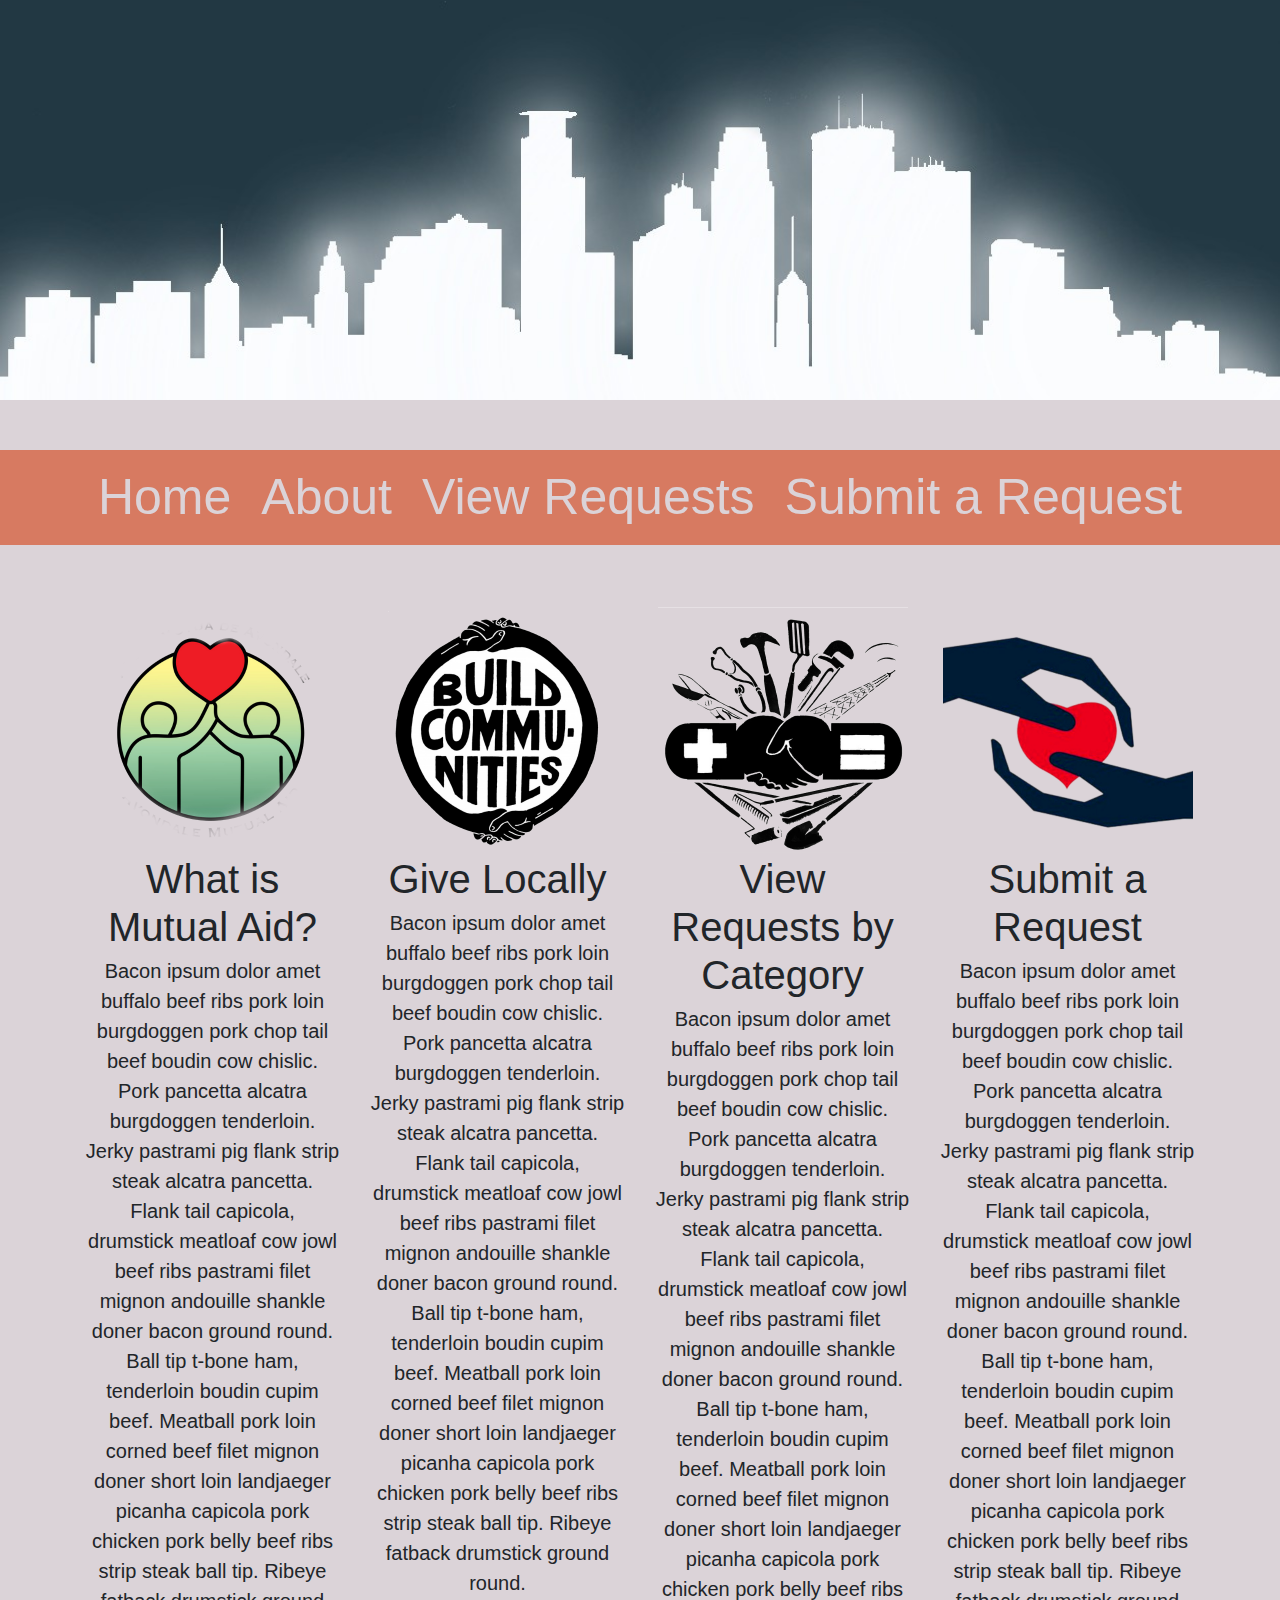
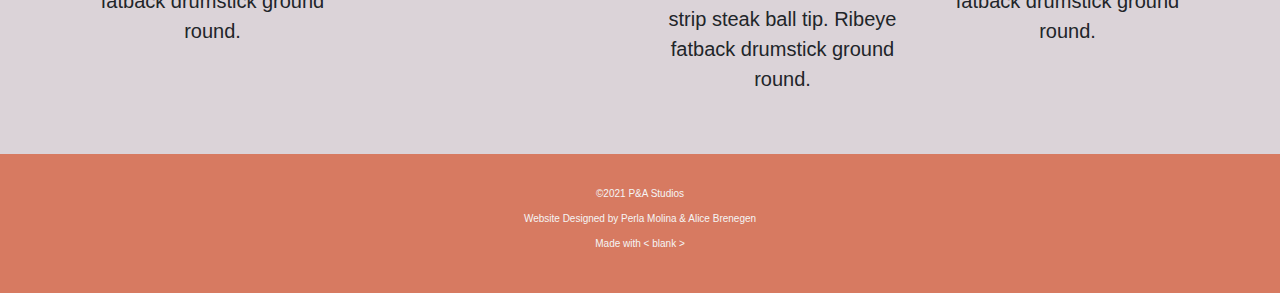
==== index.html @ b391c6ad "reconfigure contact and about page and added google form embed." ====
<!DOCTYPE html>
<html lang="en">
<head>
<meta charset="UTF-8">
<meta http-equiv="X-UA-Compatible" content="IE=edge">
<meta name="viewport" content="width=device-width, initial-scale=1">
<link rel="stylesheet" href="css/bootstrap.min.css">
<link rel="stylesheet" href="css/styles.css">

<!--bootstrap for nav -->
<link rel="stylesheet" href="https://stackpath.bootstrapcdn.com/bootstrap/4.4.1/css/bootstrap.min.css" integrity="sha384-Vkoo8x4CGsO3+Hhxv8T/Q5PaXtkKtu6ug5TOeNV6gBiFeWPGFN9MuhOf23Q9Ifjh" crossorigin="anonymous">
<script src="https://code.jquery.com/jquery-3.4.1.slim.min.js" integrity="sha384-J6qa4849blE2+poT4WnyKhv5vZF5SrPo0iEjwBvKU7imGFAV0wwj1yYfoRSJoZ+n" crossorigin="anonymous"></script>
<script src="https://cdn.jsdelivr.net/npm/popper.js@1.16.0/dist/umd/popper.min.js" integrity="sha384-Q6E9RHvbIyZFJoft+2mJbHaEWldlvI9IOYy5n3zV9zzTtmI3UksdQRVvoxMfooAo" crossorigin="anonymous"></script>
<script src="https://stackpath.bootstrapcdn.com/bootstrap/4.4.1/js/bootstrap.min.js" integrity="sha384-wfSDF2E50Y2D1uUdj0O3uMBJnjuUD4Ih7YwaYd1iqfktj0Uod8GCExl3Og8ifwB6" crossorigin="anonymous"></script>

<!--<script src="https://ajax.googleapis.com/ajax/libs/jquery/3.4.0/jquery.min.js"></script>
<script src="https://maxcdn.bootstrapcdn.com/bootstrap/3.4.0/js/bootstrap.min.js"></script>-->

<title>Minnesota Gives</title>
</head>
<body style="background-color:#DBD3D8;">

<header class="bgimage">
	<div class="container">
		<h1></h1>
  </div>
</header>

<!--Navbar-->
<ul class="nav justify-content-center">
  <li class="nav-item">
    <a class="nav-link" href="index.html">Home</a>
  </li>
  <li class="nav-item">
    <a class="nav-link" href="about.html">About</a>
  </li>
  <li class="nav-item">
    <a class="nav-link" href="#">View Requests</a>
  </li>
  <li class="nav-item">
    <a class="nav-link" href="contact.html">Submit a Request</a>
  </li>
</ul>

<br/>
<br/>

<div class="content container">
  <!--<h2 align="center"></h2>-->
    
  <br/>
  <br/>

  <div class="row">
    <section class="col-sm-3"> <img class="icon" src="images/SubmitRequestEDITED.png" alt="Mutual Aid icon - two figures holding hands">
      <h1 align="center">What is Mutual Aid?</h1>
      <p>Bacon ipsum dolor amet buffalo beef ribs pork loin burgdoggen pork chop tail beef boudin cow chislic. Pork pancetta alcatra burgdoggen tenderloin. Jerky pastrami pig flank strip steak alcatra pancetta. Flank tail capicola, drumstick meatloaf cow jowl beef ribs pastrami filet mignon andouille shankle doner bacon ground round. Ball tip t-bone ham, tenderloin boudin cupim beef. Meatball pork loin corned beef filet mignon doner short loin landjaeger picanha capicola pork chicken pork belly beef ribs strip steak ball tip. Ribeye fatback drumstick ground round.</p>
    </section>
    <section class="col-sm-3"> <img class="icon" src="images/CommunityEDITED.png" alt="The words 'build community' with ands encircling it">
      <h1 align="center">Give Locally</h1>
      <p>Bacon ipsum dolor amet buffalo beef ribs pork loin burgdoggen pork chop tail beef boudin cow chislic. Pork pancetta alcatra burgdoggen tenderloin. Jerky pastrami pig flank strip steak alcatra pancetta. Flank tail capicola, drumstick meatloaf cow jowl beef ribs pastrami filet mignon andouille shankle doner bacon ground round. Ball tip t-bone ham, tenderloin boudin cupim beef. Meatball pork loin corned beef filet mignon doner short loin landjaeger picanha capicola pork chicken pork belly beef ribs strip steak ball tip. Ribeye fatback drumstick ground round.</p>
    </section>
    
    <div class="clearfix visible-sm-block"></div>
    
    <section class="col-sm-3"> <img class="icon" src="images/ToolsEDITED.png" alt="Icon with two hands holding a toolbox">
      <h1 align="center">View Requests by Category</h1>
      <p>Bacon ipsum dolor amet buffalo beef ribs pork loin burgdoggen pork chop tail beef boudin cow chislic. Pork pancetta alcatra burgdoggen tenderloin. Jerky pastrami pig flank strip steak alcatra pancetta. Flank tail capicola, drumstick meatloaf cow jowl beef ribs pastrami filet mignon andouille shankle doner bacon ground round. Ball tip t-bone ham, tenderloin boudin cupim beef. Meatball pork loin corned beef filet mignon doner short loin landjaeger picanha capicola pork chicken pork belly beef ribs strip steak ball tip. Ribeye fatback drumstick ground round.</p>
    </section>
    
    <div class="clearfix visible-md-block"></div>
    
    <section class="col-sm-3"> <img class="icon" src="images/handsheartEDITED.png" alt="Hands holding heart">
      <h1 align="center">Submit a Request</h1>
      <p>Bacon ipsum dolor amet buffalo beef ribs pork loin burgdoggen pork chop tail beef boudin cow chislic. Pork pancetta alcatra burgdoggen tenderloin. Jerky pastrami pig flank strip steak alcatra pancetta. Flank tail capicola, drumstick meatloaf cow jowl beef ribs pastrami filet mignon andouille shankle doner bacon ground round. Ball tip t-bone ham, tenderloin boudin cupim beef. Meatball pork loin corned beef filet mignon doner short loin landjaeger picanha capicola pork chicken pork belly beef ribs strip steak ball tip. Ribeye fatback drumstick ground round.</p>
    </section>
    
    <!-- <div class="clearfix"></div> -->
    <div class="clearfix visible-sm-block"></div>
  </div>
  <!-- row --> 
</div>
<!-- content container -->

<!-- Footer -->
<footer class="text-center">
  <p>&copy;2021 P&A Studios</p>
  <p>Website Designed by Perla Molina & Alice Brenegen</p>
  <p>Made with < blank ></p> 
</footer> 

<script src="js/jquery-2.1.4.min.js"></script> 
<script src="js/bootstrap.min.js"></script> 
<script src="js/script.js"></script>
</body>
</html>
---- css/styles.css ----
body {
	color:#FF0033;}

.bgimage {
	background-image:url(../images/skyline.jpg);
	background-position:center;
	background-size:cover;
	height:400px;}
	
.icon {
  max-width: 250px;
  margin: 0 auto;
  display: block;
}

.services section {
  text-align: center;
}
	
@media(min-width: 1200px) {
	.content h1 {
		font-size: 54px;}
	.content section h1 {
		font-size: 40px;}
	p {
		font-size: 20px;}
	.content section {
		text-align: center;}}

/* Nav bar */
.nav {
	font-size: 50px;
	margin-top: 50px;
	color: black;
	background-color: #d77a61;
}
/* Text */
.nav-item a {
	color: #dbd3d8;
}
/* Text when hovering */
.nav-item a:hover {
	color: #d77a61;
}
/* Text When Clicked */
.nav-item a:active {
	color: #223843;
}

/*.nav-tabs li a {
    color: #777;
	margin: auto;
}
.navbar {
	font-family: Montserrat, sans-serif;
	margin-bottom: 0;
	background-color: #FFB6C1;
	border: 0;
	font-size: 20px !important;
	letter-spacing: 4px;
	opacity: 0.9;
	margin-right: auto;
}
.navbar li a, .navbar .navbar-brand { 
	color: #000 !important;
	margin-left:5px;
	margin-right:5px;
}
.navbar-nav li a:hover {
	color: #fff !important;
}
.navbar-nav li.active a {
	color: #fff !important;
	background-color: #29292c !important;
}
.navbar-default .navbar-toggle {
	border-color: transparent;
	margin: auto;
}*/

footer {
    background-color: #d77a61;
    color: #f5f5f5;
    padding: 32px;
    margin-top: 50px;
}
footer p {
	font-size: 10px;
}
footer a {
    color: #f5f5f5;
}
footer a:hover {
    color: #777;
    text-decoration: none;
}
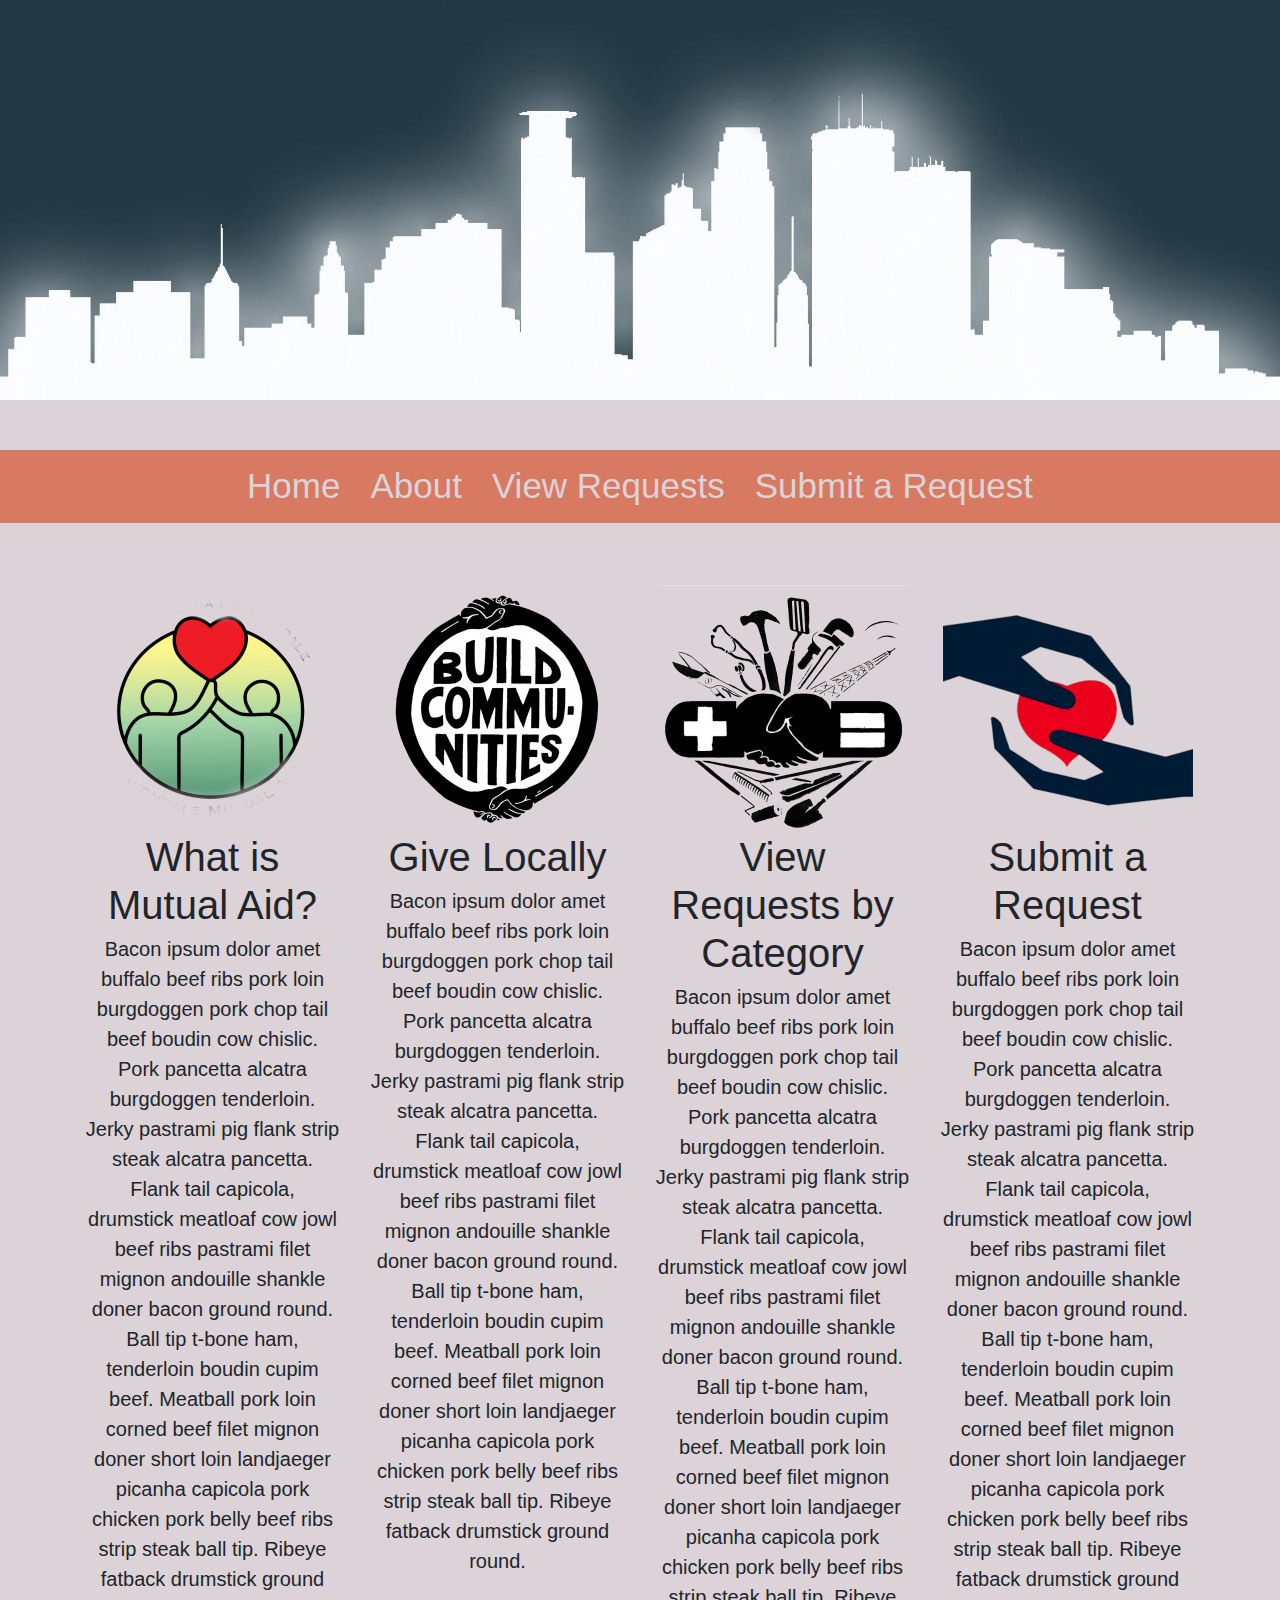
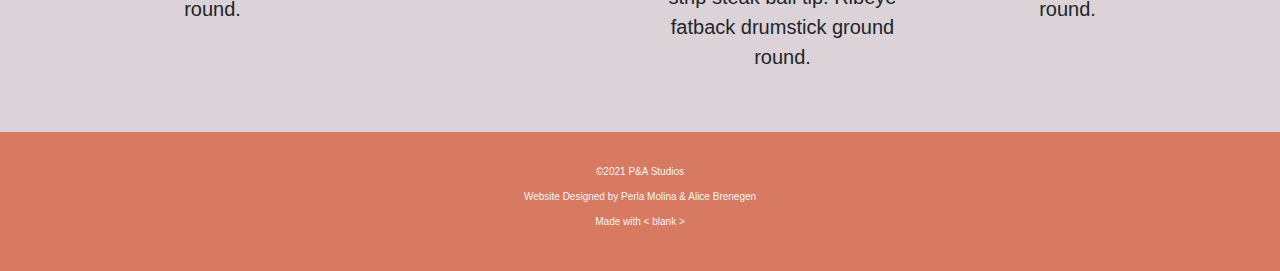
==== commit f25395b6: "created view.html with categories to view mutual aid requests" ====
--- a/index.html
+++ b/index.html
@@ -13,20 +13,17 @@
 <script src="https://cdn.jsdelivr.net/npm/popper.js@1.16.0/dist/umd/popper.min.js" integrity="sha384-Q6E9RHvbIyZFJoft+2mJbHaEWldlvI9IOYy5n3zV9zzTtmI3UksdQRVvoxMfooAo" crossorigin="anonymous"></script>
 <script src="https://stackpath.bootstrapcdn.com/bootstrap/4.4.1/js/bootstrap.min.js" integrity="sha384-wfSDF2E50Y2D1uUdj0O3uMBJnjuUD4Ih7YwaYd1iqfktj0Uod8GCExl3Og8ifwB6" crossorigin="anonymous"></script>
 
-<!--<script src="https://ajax.googleapis.com/ajax/libs/jquery/3.4.0/jquery.min.js"></script>
-<script src="https://maxcdn.bootstrapcdn.com/bootstrap/3.4.0/js/bootstrap.min.js"></script>-->
-
 <title>Minnesota Gives</title>
 </head>
 <body style="background-color:#DBD3D8;">
 
 <header class="bgimage">
-	<div class="container">
-		<h1></h1>
+  <div class="container">
+    <h1></h1>
   </div>
 </header>
 
-<!--Navbar-->
+<!--Navbar start-->
 <ul class="nav justify-content-center">
   <li class="nav-item">
     <a class="nav-link" href="index.html">Home</a>
@@ -35,22 +32,24 @@
     <a class="nav-link" href="about.html">About</a>
   </li>
   <li class="nav-item">
-    <a class="nav-link" href="#">View Requests</a>
+    <a class="nav-link" href="view.html">View Requests</a>
   </li>
   <li class="nav-item">
-    <a class="nav-link" href="contact.html">Submit a Request</a>
+    <a class="nav-link" href="request.html">Submit a Request</a>
   </li>
 </ul>
+<!-- Navbar end-->
 
 <br/>
 <br/>
 
+<!-- start content container -->
 <div class="content container">
-  <!--<h2 align="center"></h2>-->
     
   <br/>
   <br/>
 
+  <!-- start row-->
   <div class="row">
     <section class="col-sm-3"> <img class="icon" src="images/SubmitRequestEDITED.png" alt="Mutual Aid icon - two figures holding hands">
       <h1 align="center">What is Mutual Aid?</h1>
@@ -75,19 +74,19 @@
       <p>Bacon ipsum dolor amet buffalo beef ribs pork loin burgdoggen pork chop tail beef boudin cow chislic. Pork pancetta alcatra burgdoggen tenderloin. Jerky pastrami pig flank strip steak alcatra pancetta. Flank tail capicola, drumstick meatloaf cow jowl beef ribs pastrami filet mignon andouille shankle doner bacon ground round. Ball tip t-bone ham, tenderloin boudin cupim beef. Meatball pork loin corned beef filet mignon doner short loin landjaeger picanha capicola pork chicken pork belly beef ribs strip steak ball tip. Ribeye fatback drumstick ground round.</p>
     </section>
     
-    <!-- <div class="clearfix"></div> -->
     <div class="clearfix visible-sm-block"></div>
   </div>
-  <!-- row --> 
+  <!-- end row --> 
 </div>
-<!-- content container -->
+<!-- end content container -->
 
-<!-- Footer -->
+<!-- Footer start -->
 <footer class="text-center">
   <p>&copy;2021 P&A Studios</p>
   <p>Website Designed by Perla Molina & Alice Brenegen</p>
   <p>Made with < blank ></p> 
 </footer> 
+<!-- Footer end-->
 
 <script src="js/jquery-2.1.4.min.js"></script> 
 <script src="js/bootstrap.min.js"></script> 
--- a/css/styles.css
+++ b/css/styles.css
@@ -1,11 +1,13 @@
 body {
-	color:#FF0033;}
+	color:#FF0033;
+}
 
 .bgimage {
 	background-image:url(../images/skyline.jpg);
 	background-position:center;
 	background-size:cover;
-	height:400px;}
+	height:400px;
+}
 	
 .icon {
   max-width: 250px;
@@ -26,10 +28,68 @@
 		font-size: 20px;}
 	.content section {
 		text-align: center;}}
+	/*for button links*/
+	.content section .btn {
+		font-size: 18px;
+	    padding: 10px 20px;
+	    background-color: darkblue;
+	    color: #FFF;
+	    border-radius: .5em;
+	    transition: .2s;
+	 }
+	.content section .btn:hover, .btn:focus {
+	    border: 1px solid #333;
+	    background-color: #FFF;
+	    color: darkblue;
+	}
+	/*dropdown css*/
+	.content section .accordion {
+	    background-color:#d77a61;
+	    color:#dbd3d8;
+	    cursor:pointer;
+	    padding:15px;
+	    width:100%;
+	    border:none;
+	    text-align:left;
+	    outline:none;
+	    font-size:20px;
+	    transition:0.4s;
+		font-family:Arial, Helvetica, sans-serif;}
+	.content section .accordion:hover {
+	    background-color: #dbd3d8;
+		color:#d77a61;}
+	.content section .accordion:active {
+	    background-color:#29292c;
+		color:#223843;}
+	.content section .panel {
+	    padding: 0 18px;
+	    display:block;
+	    background-color:#f1f1f1;
+	    max-height: 0;
+	    overflow: hidden;
+	    transition: max-height 0.2s ease-out;}
+	.content section .panel li {
+		font-family:Lato, sans-serif;
+		font-size:18px;}
+	.content section .panel h2 {
+		font-family:Lato, sans-serif;
+		color:#000;
+		font-size:25px;}
+	.content section .panel p {
+		font-family:400 19px/1.5 Lato, sans-serif;
+		color:#000;
+		font-size:18px;}
+	.content section .container-fluid {
+	  padding-right: 15px;
+	  padding-left: 15px;
+	  margin-right: auto;
+	  margin-left: auto;
+	}
+	/*end dropdown css*/
 
 /* Nav bar */
 .nav {
-	font-size: 50px;
+	font-size: 35px;
 	margin-top: 50px;
 	color: black;
 	background-color: #d77a61;
@@ -47,37 +107,6 @@
 	color: #223843;
 }
 
-/*.nav-tabs li a {
-    color: #777;
-	margin: auto;
-}
-.navbar {
-	font-family: Montserrat, sans-serif;
-	margin-bottom: 0;
-	background-color: #FFB6C1;
-	border: 0;
-	font-size: 20px !important;
-	letter-spacing: 4px;
-	opacity: 0.9;
-	margin-right: auto;
-}
-.navbar li a, .navbar .navbar-brand { 
-	color: #000 !important;
-	margin-left:5px;
-	margin-right:5px;
-}
-.navbar-nav li a:hover {
-	color: #fff !important;
-}
-.navbar-nav li.active a {
-	color: #fff !important;
-	background-color: #29292c !important;
-}
-.navbar-default .navbar-toggle {
-	border-color: transparent;
-	margin: auto;
-}*/
-
 footer {
     background-color: #d77a61;
     color: #f5f5f5;
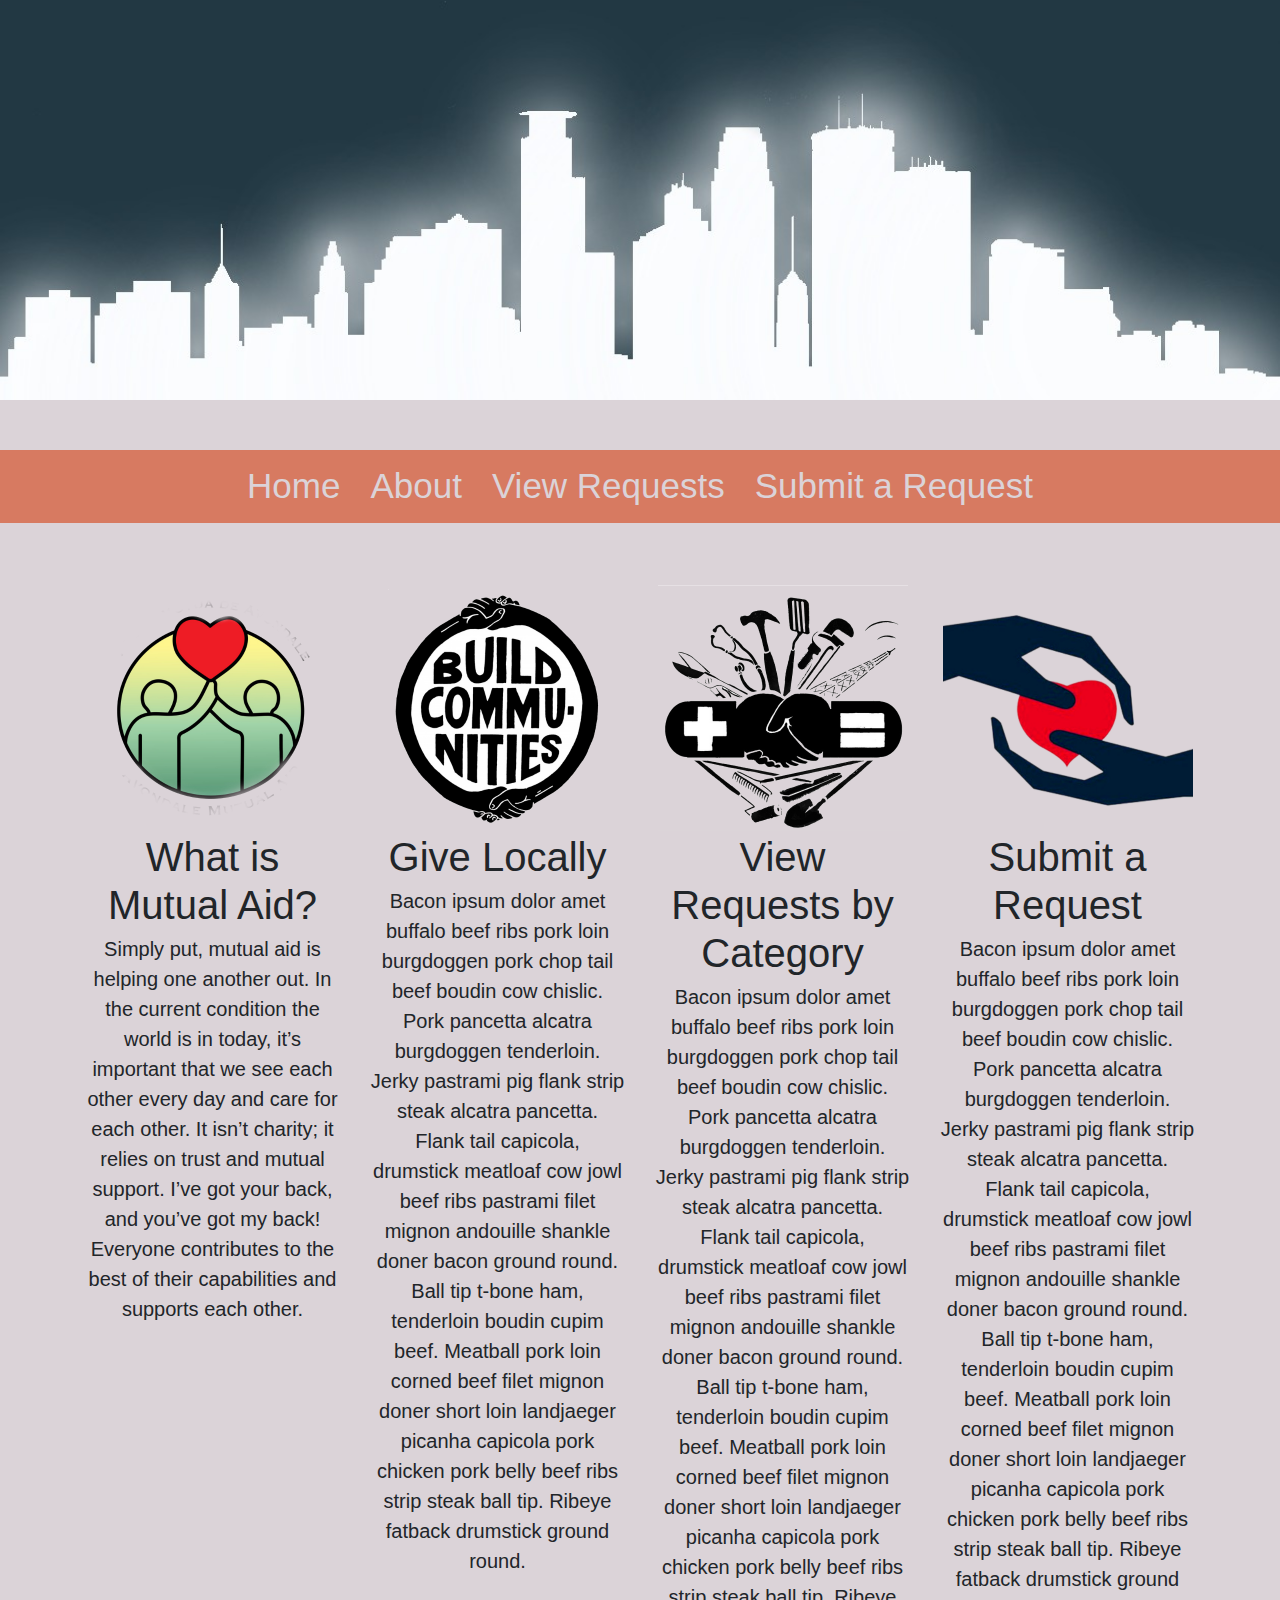
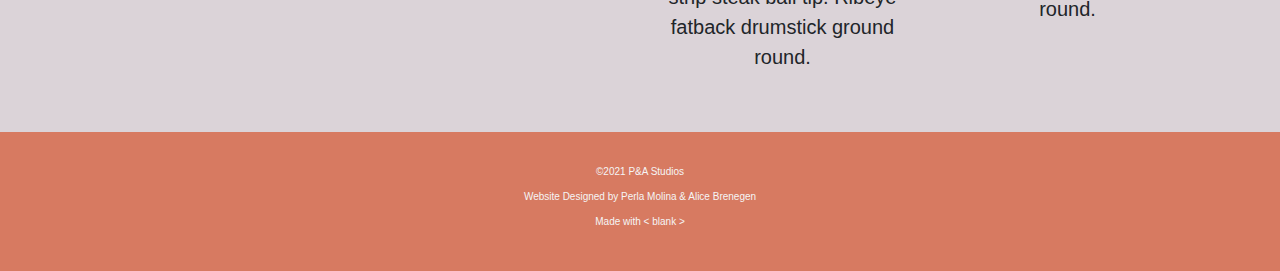
==== commit 55342d9e: "Update index.html" ====
--- a/index.html
+++ b/index.html
@@ -13,7 +13,7 @@
 <script src="https://cdn.jsdelivr.net/npm/popper.js@1.16.0/dist/umd/popper.min.js" integrity="sha384-Q6E9RHvbIyZFJoft+2mJbHaEWldlvI9IOYy5n3zV9zzTtmI3UksdQRVvoxMfooAo" crossorigin="anonymous"></script>
 <script src="https://stackpath.bootstrapcdn.com/bootstrap/4.4.1/js/bootstrap.min.js" integrity="sha384-wfSDF2E50Y2D1uUdj0O3uMBJnjuUD4Ih7YwaYd1iqfktj0Uod8GCExl3Og8ifwB6" crossorigin="anonymous"></script>
 
-<title>Minnesota Gives</title>
+<title>Minnesota Mutual Aid</title>
 </head>
 <body style="background-color:#DBD3D8;">
 
@@ -53,7 +53,7 @@
   <div class="row">
     <section class="col-sm-3"> <img class="icon" src="images/SubmitRequestEDITED.png" alt="Mutual Aid icon - two figures holding hands">
       <h1 align="center">What is Mutual Aid?</h1>
-      <p>Bacon ipsum dolor amet buffalo beef ribs pork loin burgdoggen pork chop tail beef boudin cow chislic. Pork pancetta alcatra burgdoggen tenderloin. Jerky pastrami pig flank strip steak alcatra pancetta. Flank tail capicola, drumstick meatloaf cow jowl beef ribs pastrami filet mignon andouille shankle doner bacon ground round. Ball tip t-bone ham, tenderloin boudin cupim beef. Meatball pork loin corned beef filet mignon doner short loin landjaeger picanha capicola pork chicken pork belly beef ribs strip steak ball tip. Ribeye fatback drumstick ground round.</p>
+      <p>Simply put, mutual aid is helping one another out. In the current condition the world is in today, it’s important that we see each other every day and care for each other. It isn’t charity; it relies on trust and mutual support. I’ve got your back, and you’ve got my back! Everyone contributes to the best of their capabilities and supports each other.  </p>
     </section>
     <section class="col-sm-3"> <img class="icon" src="images/CommunityEDITED.png" alt="The words 'build community' with ands encircling it">
       <h1 align="center">Give Locally</h1>
--- a/css/styles.css
+++ b/css/styles.css
@@ -28,12 +28,13 @@
 		font-size: 20px;}
 	.content section {
 		text-align: center;}}
+	
 	/*for button links*/
 	.content section .btn {
 		font-size: 18px;
 	    padding: 10px 20px;
-	    background-color: darkblue;
-	    color: #FFF;
+	    background-color: #d77a61;
+	    color: #eff1f3;
 	    border-radius: .5em;
 	    transition: .2s;
 	 }
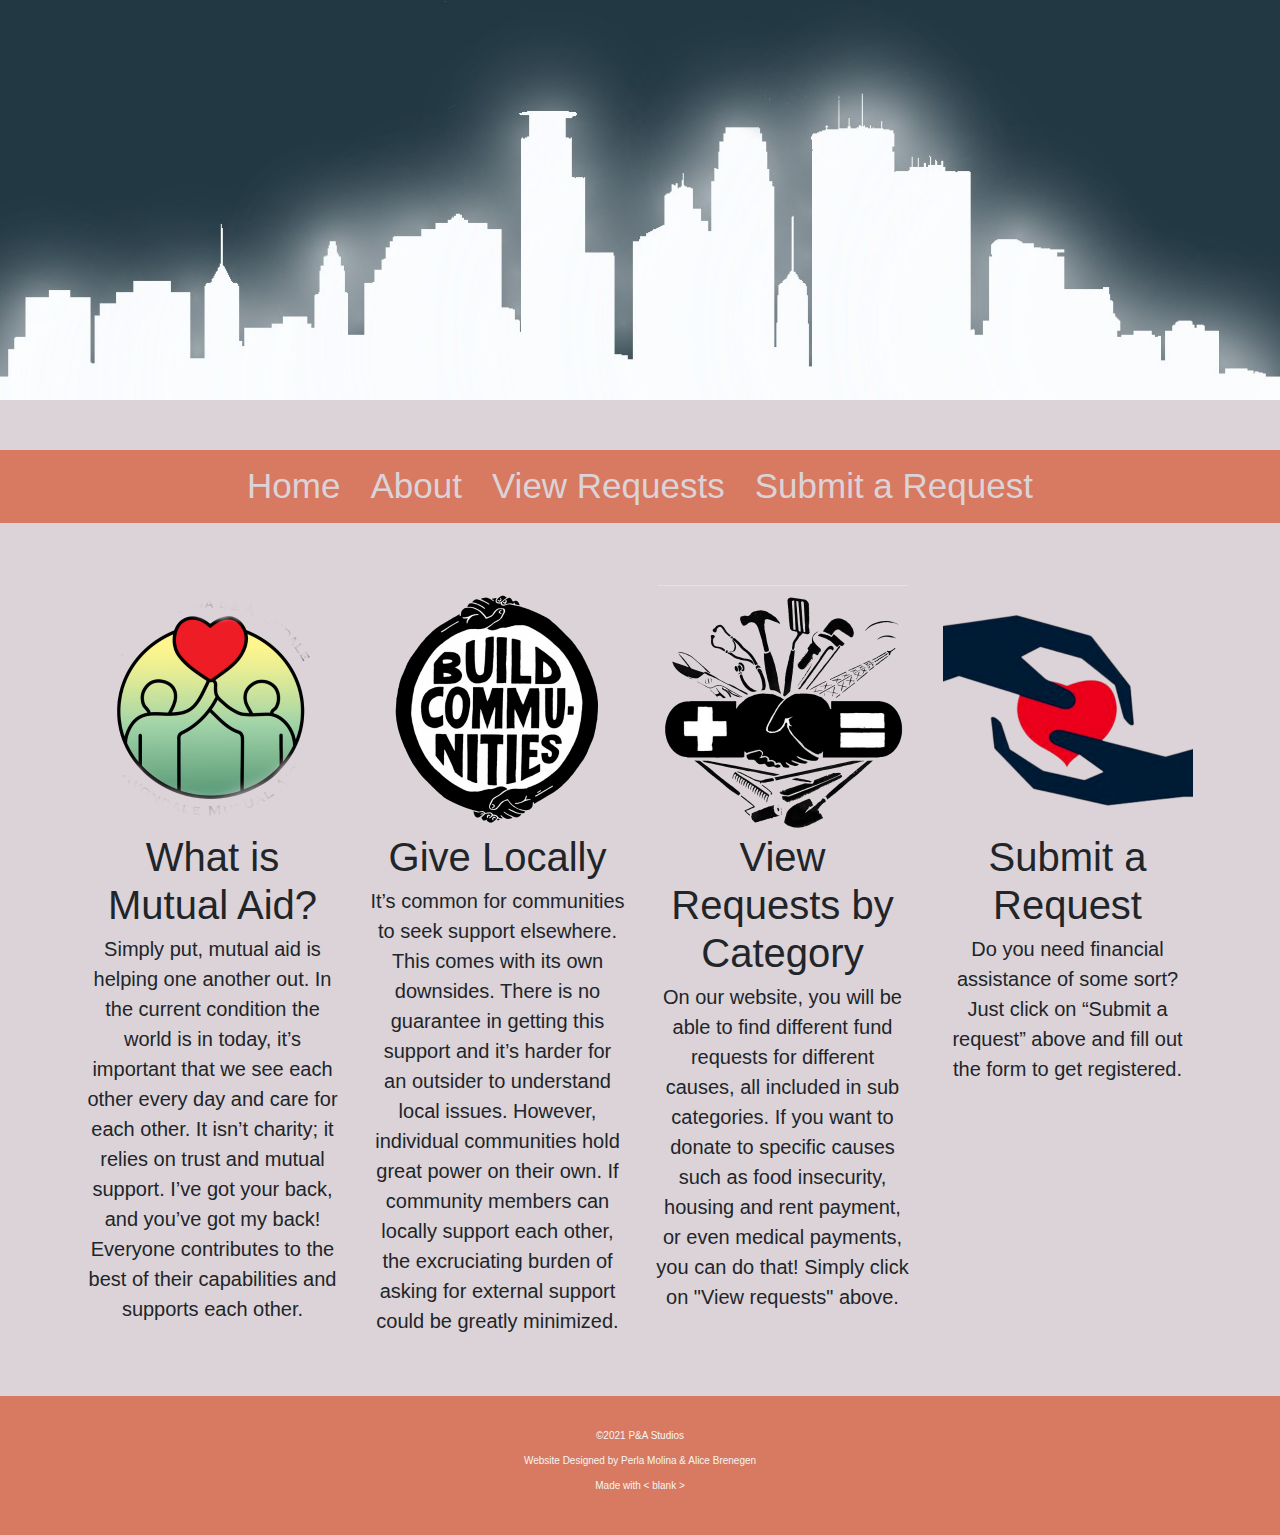
==== commit b7c240c3: "Update index.html" ====
--- a/index.html
+++ b/index.html
@@ -57,21 +57,21 @@
     </section>
     <section class="col-sm-3"> <img class="icon" src="images/CommunityEDITED.png" alt="The words 'build community' with ands encircling it">
       <h1 align="center">Give Locally</h1>
-      <p>Bacon ipsum dolor amet buffalo beef ribs pork loin burgdoggen pork chop tail beef boudin cow chislic. Pork pancetta alcatra burgdoggen tenderloin. Jerky pastrami pig flank strip steak alcatra pancetta. Flank tail capicola, drumstick meatloaf cow jowl beef ribs pastrami filet mignon andouille shankle doner bacon ground round. Ball tip t-bone ham, tenderloin boudin cupim beef. Meatball pork loin corned beef filet mignon doner short loin landjaeger picanha capicola pork chicken pork belly beef ribs strip steak ball tip. Ribeye fatback drumstick ground round.</p>
+      <p>It’s common for communities to seek support elsewhere. This comes with its own downsides. There is no guarantee in getting this support and it’s harder for an outsider to understand local issues. However, individual communities hold great power on their own. If community members can locally support each other, the excruciating burden of asking for external support could be greatly minimized. </p>
     </section>
     
     <div class="clearfix visible-sm-block"></div>
     
     <section class="col-sm-3"> <img class="icon" src="images/ToolsEDITED.png" alt="Icon with two hands holding a toolbox">
       <h1 align="center">View Requests by Category</h1>
-      <p>Bacon ipsum dolor amet buffalo beef ribs pork loin burgdoggen pork chop tail beef boudin cow chislic. Pork pancetta alcatra burgdoggen tenderloin. Jerky pastrami pig flank strip steak alcatra pancetta. Flank tail capicola, drumstick meatloaf cow jowl beef ribs pastrami filet mignon andouille shankle doner bacon ground round. Ball tip t-bone ham, tenderloin boudin cupim beef. Meatball pork loin corned beef filet mignon doner short loin landjaeger picanha capicola pork chicken pork belly beef ribs strip steak ball tip. Ribeye fatback drumstick ground round.</p>
+      <p>On our website, you will be able to find different fund requests for different causes, all included in sub categories. If you want to donate to specific causes such as food insecurity, housing and rent payment, or even medical payments, you can do that! Simply click on "View requests" above. </p>
     </section>
     
     <div class="clearfix visible-md-block"></div>
     
     <section class="col-sm-3"> <img class="icon" src="images/handsheartEDITED.png" alt="Hands holding heart">
       <h1 align="center">Submit a Request</h1>
-      <p>Bacon ipsum dolor amet buffalo beef ribs pork loin burgdoggen pork chop tail beef boudin cow chislic. Pork pancetta alcatra burgdoggen tenderloin. Jerky pastrami pig flank strip steak alcatra pancetta. Flank tail capicola, drumstick meatloaf cow jowl beef ribs pastrami filet mignon andouille shankle doner bacon ground round. Ball tip t-bone ham, tenderloin boudin cupim beef. Meatball pork loin corned beef filet mignon doner short loin landjaeger picanha capicola pork chicken pork belly beef ribs strip steak ball tip. Ribeye fatback drumstick ground round.</p>
+      <p>Do you need financial assistance of some sort? Just click on “Submit a request” above and fill out the form to get registered. </p>
     </section>
     
     <div class="clearfix visible-sm-block"></div>
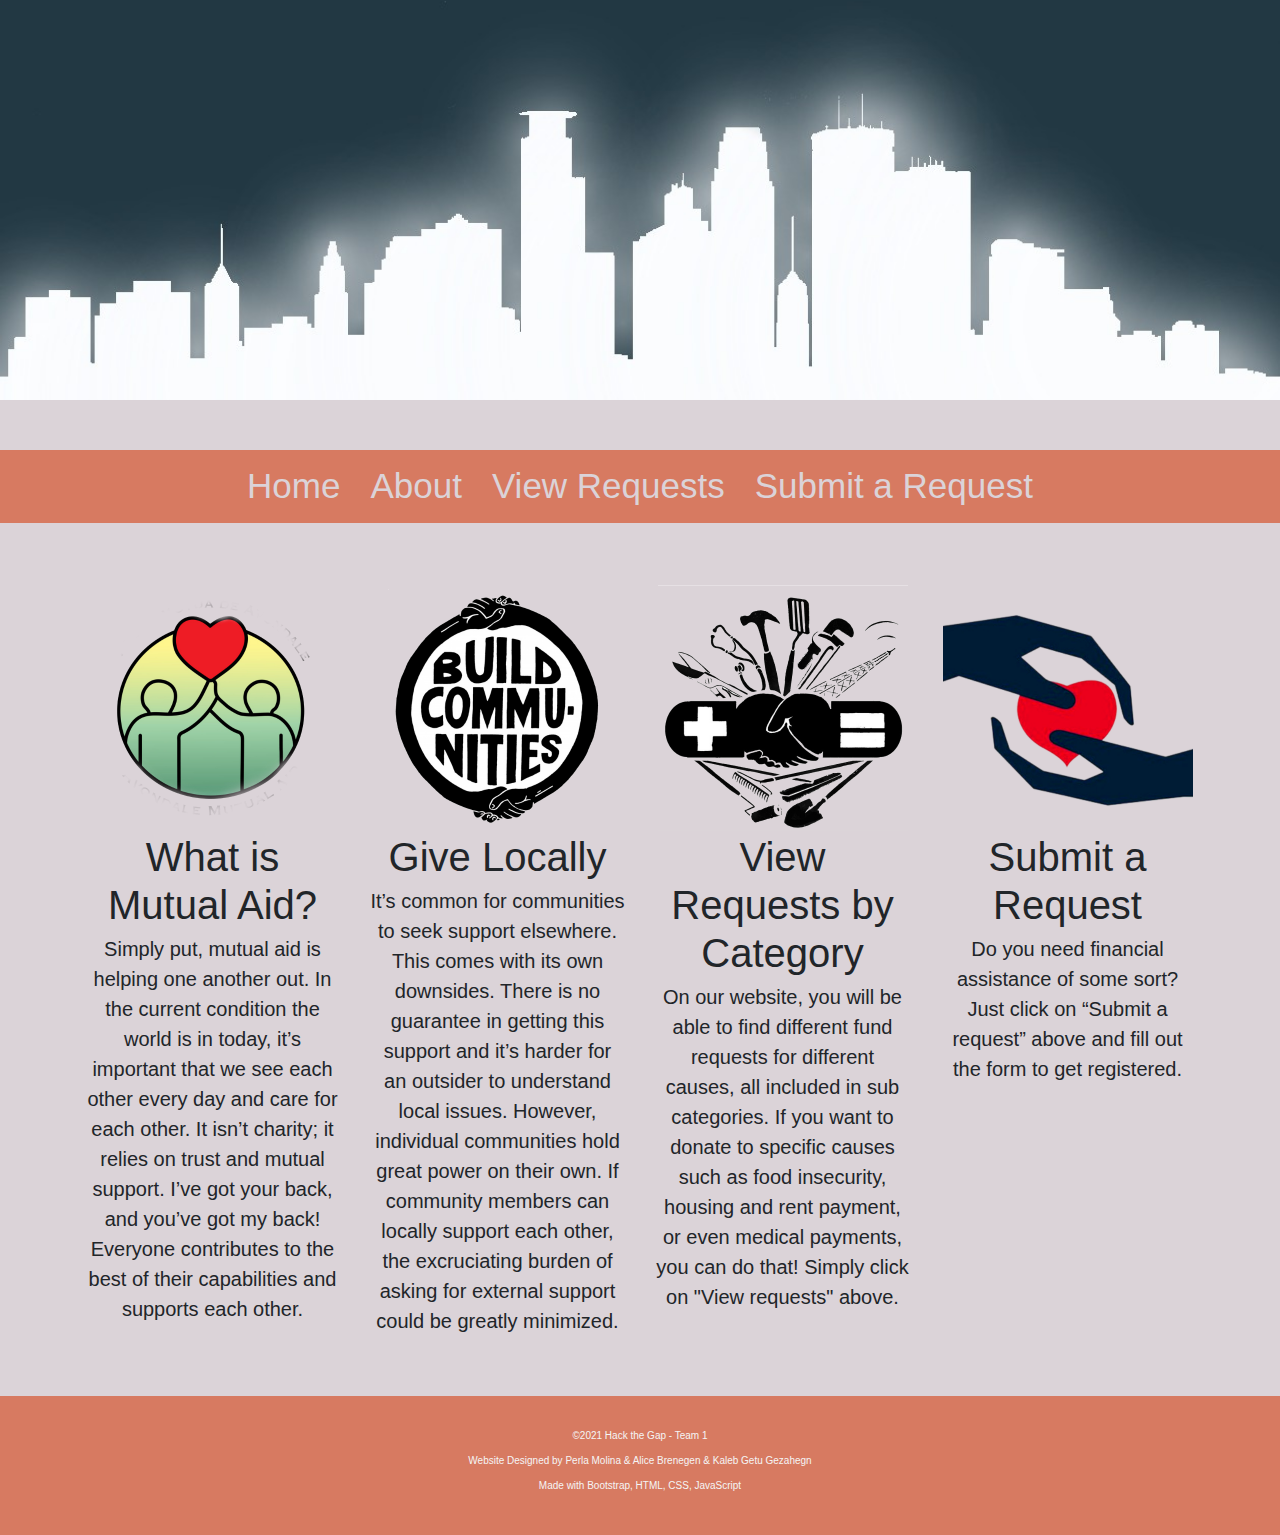
==== commit c813ba5a: "changed footer" ====
--- a/index.html
+++ b/index.html
@@ -82,9 +82,9 @@
 
 <!-- Footer start -->
 <footer class="text-center">
-  <p>&copy;2021 P&A Studios</p>
-  <p>Website Designed by Perla Molina & Alice Brenegen</p>
-  <p>Made with < blank ></p> 
+  <p>&copy;2021 Hack the Gap - Team 1</p>
+  <p>Website Designed by Perla Molina & Alice Brenegen & Kaleb Getu Gezahegn</p>
+  <p>Made with Bootstrap, HTML, CSS, JavaScript</p>  
 </footer> 
 <!-- Footer end-->
 
